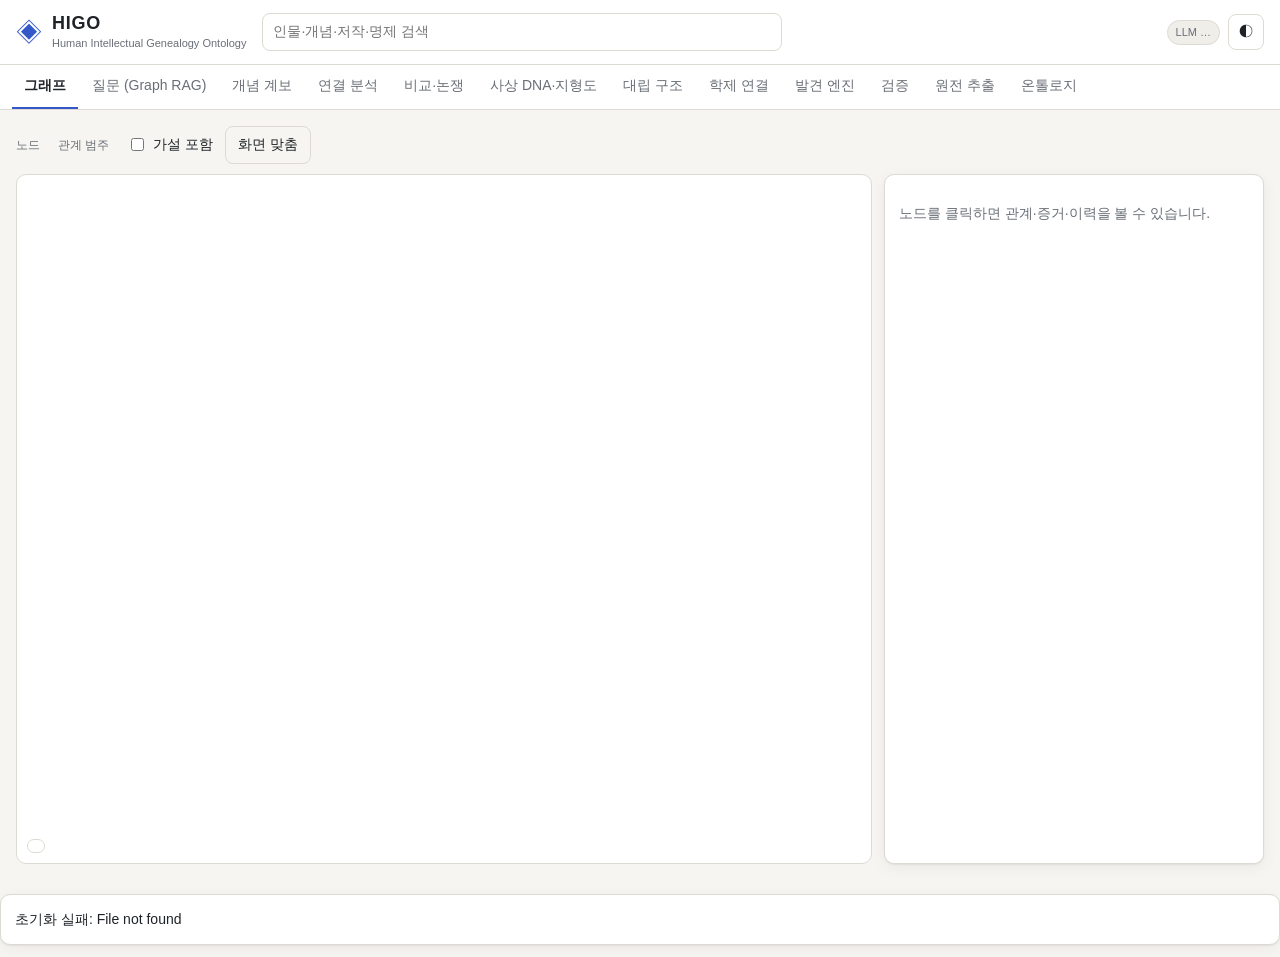
==== higo/higo/web/index.html @ 8241ce46 "Add HIGO: Human Intellectual Genealogy Ontology system A standalone intellectual-history ontology in" ====
<!doctype html>
<html lang="ko">
<head>
<meta charset="utf-8">
<meta name="viewport" content="width=device-width, initial-scale=1">
<title>HIGO 지성사 온톨로지</title>
<link rel="stylesheet" href="style.css">
</head>
<body>
<header class="top">
  <div class="brand">
    <span class="logo" aria-hidden="true">◈</span>
    <div>
      <h1>HIGO</h1>
      <p class="sub">Human Intellectual Genealogy Ontology</p>
    </div>
  </div>
  <form id="global-search" class="search" role="search">
    <input id="search-input" type="search" placeholder="인물·개념·저작·명제 검색" autocomplete="off" aria-label="검색">
    <div id="search-results" class="search-results" hidden></div>
  </form>
  <div class="top-meta">
    <span id="llm-badge" class="badge">LLM …</span>
    <button id="theme-toggle" class="icon-btn" type="button" aria-label="테마 전환">◐</button>
  </div>
</header>

<nav class="tabs" id="tabs" aria-label="기능">
  <button data-tab="explore" class="active">그래프</button>
  <button data-tab="ask">질문 (Graph RAG)</button>
  <button data-tab="genealogy">개념 계보</button>
  <button data-tab="connection">연결 분석</button>
  <button data-tab="compare">비교·논쟁</button>
  <button data-tab="dna">사상 DNA·지형도</button>
  <button data-tab="contradictions">대립 구조</button>
  <button data-tab="crossdomain">학제 연결</button>
  <button data-tab="discover">발견 엔진</button>
  <button data-tab="review">검증 <span id="queue-count" class="count"></span></button>
  <button data-tab="extract">원전 추출</button>
  <button data-tab="ontology">온톨로지</button>
</nav>

<main>
  <!-- 그래프 탐색 -->
  <section id="tab-explore" class="tab active">
    <div class="toolbar">
      <fieldset class="chips" id="type-filter"><legend>노드</legend></fieldset>
      <fieldset class="chips" id="cat-filter"><legend>관계 범주</legend></fieldset>
      <label class="inline"><input type="checkbox" id="show-hyp"> 가설 포함</label>
      <button id="graph-reset" type="button" class="ghost">화면 맞춤</button>
    </div>
    <div class="explore-grid">
      <div class="canvas-wrap"><canvas id="graph-canvas"></canvas><div id="legend" class="legend"></div></div>
      <aside id="detail" class="panel detail"><p class="muted">노드를 클릭하면 관계·증거·이력을 볼 수 있습니다.</p></aside>
    </div>
  </section>

  <!-- Graph RAG -->
  <section id="tab-ask" class="tab">
    <div class="panel">
      <form id="ask-form" class="stack">
        <textarea id="ask-q" rows="2" placeholder="예: 자유라는 개념은 고대부터 현대까지 어떻게 변화했는가?"></textarea>
        <div class="row">
          <label class="inline"><input type="checkbox" id="ask-llm" checked> LLM 합성 사용 (가능할 때)</label>
          <label class="inline"><input type="checkbox" id="ask-hyp"> 가설 관계 포함</label>
          <button type="submit" class="primary">질문하기</button>
        </div>
      </form>
      <div class="samples" id="ask-samples"></div>
    </div>
    <div class="two-col">
      <div class="panel"><h2>답변</h2><div id="ask-answer" class="md muted">질문을 입력하세요.</div></div>
      <div class="stack">
        <div class="panel"><h2>추론 경로</h2><ol id="ask-trace" class="trace"></ol></div>
        <div class="panel"><h2>근거</h2><div id="ask-evidence"></div></div>
      </div>
    </div>
  </section>

  <!-- 개념 계보 -->
  <section id="tab-genealogy" class="tab">
    <div class="panel row">
      <input id="gen-concept" list="dl-concepts" placeholder="개념 (예: concept:freedom)">
      <button id="gen-go" class="primary">계보 보기</button>
    </div>
    <div id="gen-out"></div>
  </section>

  <!-- 연결 분석 -->
  <section id="tab-connection" class="tab">
    <div class="panel row">
      <input id="conn-a" list="dl-nodes" placeholder="A (예: person:aristotle)">
      <input id="conn-b" list="dl-nodes" placeholder="B (예: person:jefferson)">
      <label class="inline"><input type="checkbox" id="conn-hyp"> 가설 포함</label>
      <button id="conn-go" class="primary">연결 해석</button>
    </div>
    <div id="conn-out"></div>
  </section>

  <!-- 비교 -->
  <section id="tab-compare" class="tab">
    <div class="panel row">
      <input id="cmp-a" list="dl-persons" placeholder="사상가 A">
      <input id="cmp-b" list="dl-persons" placeholder="사상가 B">
      <input id="cmp-topic" placeholder="주제 (선택, 예: 자유)">
      <button id="cmp-go" class="primary">쟁점 추출</button>
    </div>
    <div id="cmp-out"></div>
  </section>

  <!-- DNA -->
  <section id="tab-dna" class="tab">
    <div class="panel row">
      <input id="dna-person" list="dl-persons" placeholder="사상가 (예: person:kant)">
      <button id="dna-go" class="primary">사상 DNA</button>
    </div>
    <div class="two-col">
      <div id="dna-out" class="panel"><p class="muted">사상가를 선택하세요. DNA 는 임의 점수가 아니라 그래프의 명제·개념 분포에서 계산됩니다.</p></div>
      <div class="panel"><h2>사상 지형도</h2><p class="muted small">개념 분포 벡터의 주성분 2개로 투영. 점을 누르면 DNA 를 봅니다.</p><div id="landscape"></div><div id="landscape-axes" class="small muted"></div></div>
    </div>
  </section>

  <section id="tab-contradictions" class="tab"><div id="contra-out"></div></section>
  <section id="tab-crossdomain" class="tab"><div id="cross-out"></div></section>

  <!-- 발견 -->
  <section id="tab-discover" class="tab">
    <div class="panel row">
      <p class="muted grow">AI = Discovery Engine. 발견 결과는 사실이 아니라 <b>가설</b>이며, 기록하면 Tier 6 증거와 함께 검증 큐로 갑니다.</p>
      <button id="disc-go" class="primary">발견 실행</button>
    </div>
    <div id="disc-out"></div>
  </section>

  <!-- 검증 -->
  <section id="tab-review" class="tab">
    <div class="panel row">
      <label class="inline">검토자 <input id="reviewer" placeholder="이름 (필수)"></label>
      <p class="muted small grow">Human = Epistemic Authority. 모든 상태 전이는 검토자와 사유가 이력에 남습니다.</p>
      <button id="review-refresh" class="ghost">새로고침</button>
    </div>
    <div id="review-out"></div>
  </section>

  <!-- 추출 -->
  <section id="tab-extract" class="tab">
    <div class="panel stack">
      <div class="row">
        <input id="ex-title" placeholder="문서 제목">
        <input id="ex-author" list="dl-persons" placeholder="저자 (선택)">
        <input id="ex-work" list="dl-works" placeholder="저작 (선택)">
      </div>
      <textarea id="ex-text" rows="8" placeholder="원전 또는 2차 문헌 텍스트를 붙여넣으세요."></textarea>
      <div class="row">
        <label class="inline"><input type="checkbox" id="ex-llm"> LLM 추출 병행</label>
        <button id="ex-sample" class="ghost" type="button">예시 텍스트</button>
        <button id="ex-go" class="primary">추출</button>
      </div>
    </div>
    <div id="ex-out"></div>
  </section>

  <!-- 온톨로지 -->
  <section id="tab-ontology" class="tab"><div id="onto-out"></div></section>
</main>

<datalist id="dl-nodes"></datalist>
<datalist id="dl-persons"></datalist>
<datalist id="dl-concepts"></datalist>
<datalist id="dl-works"></datalist>
<div id="toast" class="toast" hidden></div>
<script src="app.js"></script>
</body>
</html>
---- higo/higo/web/style.css ----
:root {
  --bg: #f6f5f1; --surface: #ffffff; --surface-2: #efeee9; --border: #dcdad2;
  --text: #1f2328; --muted: #6a6f76; --accent: #3558c8; --accent-ink: #ffffff;
  --ok: #2f7d4f; --warn: #a26a00; --bad: #b23a3a; --hyp: #7b52b8;
  --c-person: #3558c8; --c-work: #8a6d3b; --c-concept: #2f7d6f; --c-prop: #8a8f98;
  --c-school: #b0569a; --c-event: #c2632a; --c-other: #9aa0a6;
  --e-influence: #3558c8; --e-succession: #2f7d6f; --e-critique: #b23a3a; --e-similarity: #7b52b8;
  --e-opposition: #c2632a; --e-other: #b8bcc2;
  --radius: 10px; --shadow: 0 1px 2px rgba(0,0,0,.06), 0 4px 16px rgba(0,0,0,.05);
  color-scheme: light;
}
@media (prefers-color-scheme: dark) {
  :root:not([data-theme="light"]) {
    --bg: #131417; --surface: #1c1e22; --surface-2: #25282d; --border: #33373d;
    --text: #e6e7e9; --muted: #9ba1a8; --accent: #7d9bff; --accent-ink: #0d1020;
    --ok: #5cc28a; --warn: #e3a93b; --bad: #ef7b7b; --hyp: #b594f0;
    --c-person: #7d9bff; --c-work: #d0ad6e; --c-concept: #5cc2ae; --c-prop: #8d939c;
    --c-school: #e08ccd; --c-event: #f0935a; --c-other: #7b8189;
    --e-influence: #7d9bff; --e-succession: #5cc2ae; --e-critique: #ef7b7b; --e-similarity: #b594f0;
    --e-opposition: #f0935a; --e-other: #4a4f57;
    --shadow: 0 1px 2px rgba(0,0,0,.4); color-scheme: dark;
  }
}
:root[data-theme="dark"] {
  --bg: #131417; --surface: #1c1e22; --surface-2: #25282d; --border: #33373d;
  --text: #e6e7e9; --muted: #9ba1a8; --accent: #7d9bff; --accent-ink: #0d1020;
  --ok: #5cc28a; --warn: #e3a93b; --bad: #ef7b7b; --hyp: #b594f0;
  --c-person: #7d9bff; --c-work: #d0ad6e; --c-concept: #5cc2ae; --c-prop: #8d939c;
  --c-school: #e08ccd; --c-event: #f0935a; --c-other: #7b8189;
  --e-influence: #7d9bff; --e-succession: #5cc2ae; --e-critique: #ef7b7b; --e-similarity: #b594f0;
  --e-opposition: #f0935a; --e-other: #4a4f57;
  --shadow: 0 1px 2px rgba(0,0,0,.4); color-scheme: dark;
}
* { box-sizing: border-box; }
html, body { margin: 0; }
body {
  background: var(--bg); color: var(--text);
  font: 14px/1.55 -apple-system, BlinkMacSystemFont, "Apple SD Gothic Neo", "Noto Sans KR", "Malgun Gothic", "Segoe UI", sans-serif;
}
h1, h2, h3 { margin: 0 0 .5em; line-height: 1.25; }
h2 { font-size: 15px; } h3 { font-size: 14px; }
a { color: var(--accent); }
button, input, textarea, select { font: inherit; color: inherit; }
input, textarea, select {
  background: var(--surface); border: 1px solid var(--border); border-radius: 8px; padding: 7px 10px; min-width: 0;
}
textarea { width: 100%; resize: vertical; }
input:focus, textarea:focus, button:focus-visible { outline: 2px solid var(--accent); outline-offset: 1px; }
button { cursor: pointer; border-radius: 8px; border: 1px solid var(--border); background: var(--surface); padding: 7px 12px; }
button.primary { background: var(--accent); color: var(--accent-ink); border-color: var(--accent); font-weight: 600; }
button.ghost { background: transparent; }
button.small { padding: 3px 8px; font-size: 12px; }
button.ok { border-color: var(--ok); color: var(--ok); } button.bad { border-color: var(--bad); color: var(--bad); }
button:disabled { opacity: .5; cursor: default; }
.icon-btn { padding: 6px 10px; }

.top { display: flex; align-items: center; gap: 16px; padding: 12px 16px; background: var(--surface); border-bottom: 1px solid var(--border); flex-wrap: wrap; }
.brand { display: flex; gap: 10px; align-items: center; }
.brand h1 { font-size: 18px; margin: 0; letter-spacing: .04em; }
.brand .sub { margin: 0; font-size: 11px; color: var(--muted); }
.logo { font-size: 26px; color: var(--accent); }
.search { position: relative; flex: 1; min-width: 180px; max-width: 520px; }
.search input { width: 100%; }
.search-results { position: absolute; z-index: 20; left: 0; right: 0; top: calc(100% + 4px); background: var(--surface); border: 1px solid var(--border); border-radius: 8px; box-shadow: var(--shadow); max-height: 360px; overflow: auto; }
.search-results button { display: flex; width: 100%; border: 0; border-radius: 0; text-align: left; gap: 8px; align-items: baseline; }
.search-results button:hover { background: var(--surface-2); }
.top-meta { display: flex; gap: 8px; align-items: center; margin-left: auto; }
.badge { font-size: 11px; padding: 3px 8px; border-radius: 99px; background: var(--surface-2); color: var(--muted); border: 1px solid var(--border); white-space: nowrap; }

.tabs { display: flex; gap: 2px; padding: 0 12px; background: var(--surface); border-bottom: 1px solid var(--border); overflow-x: auto; scrollbar-width: thin; }
.tabs button { border: 0; border-bottom: 2px solid transparent; border-radius: 0; background: none; padding: 10px 12px; white-space: nowrap; color: var(--muted); }
.tabs button.active { color: var(--text); border-bottom-color: var(--accent); font-weight: 600; }
.count { display: inline-block; min-width: 18px; padding: 0 5px; border-radius: 99px; background: var(--hyp); color: #fff; font-size: 11px; text-align: center; }
.count:empty { display: none; }

main { padding: 16px; max-width: 1500px; margin: 0 auto; }
.tab { display: none; } .tab.active { display: block; }
.panel { background: var(--surface); border: 1px solid var(--border); border-radius: var(--radius); padding: 14px; box-shadow: var(--shadow); margin-bottom: 12px; min-width: 0; }
.row { display: flex; gap: 8px; align-items: center; flex-wrap: wrap; }
.row > input { flex: 1 1 180px; }
.stack { display: flex; flex-direction: column; gap: 10px; }
.grow { flex: 1; }
.two-col { display: grid; grid-template-columns: minmax(0, 1.4fr) minmax(0, 1fr); gap: 12px; align-items: start; }
.grid-cards { display: grid; grid-template-columns: repeat(auto-fill, minmax(320px, 1fr)); gap: 12px; }
.muted { color: var(--muted); } .small { font-size: 12px; }
.inline { display: inline-flex; gap: 6px; align-items: center; white-space: nowrap; }

.toolbar { display: flex; gap: 12px; flex-wrap: wrap; align-items: center; margin-bottom: 10px; }
.chips { display: flex; flex-wrap: wrap; gap: 4px; border: 0; padding: 0; margin: 0; align-items: center; }
.chips legend { float: left; font-size: 12px; color: var(--muted); margin-right: 6px; padding: 0; }
.chip { font-size: 12px; padding: 3px 9px; border-radius: 99px; border: 1px solid var(--border); background: var(--surface); display: inline-flex; gap: 5px; align-items: center; }
.chip[aria-pressed="true"] { background: var(--surface-2); border-color: var(--text); }
.dot { width: 9px; height: 9px; border-radius: 50%; display: inline-block; flex: none; }

.explore-grid { display: grid; grid-template-columns: minmax(0, 1fr) 380px; gap: 12px; }
.canvas-wrap { position: relative; background: var(--surface); border: 1px solid var(--border); border-radius: var(--radius); height: calc(100vh - 210px); min-height: 420px; overflow: hidden; }
#graph-canvas { width: 100%; height: 100%; display: block; touch-action: none; cursor: grab; }
.legend { position: absolute; left: 10px; bottom: 10px; font-size: 11px; background: color-mix(in srgb, var(--surface) 90%, transparent); padding: 6px 8px; border-radius: 8px; border: 1px solid var(--border); display: flex; flex-wrap: wrap; gap: 4px 10px; max-width: calc(100% - 20px); }
.legend span { display: inline-flex; gap: 5px; align-items: center; }
.line { width: 16px; height: 0; border-top: 2px solid; display: inline-block; }
.line.dash { border-top-style: dashed; }
.detail { height: calc(100vh - 210px); min-height: 420px; overflow: auto; margin: 0; }

.kv { display: grid; grid-template-columns: max-content 1fr; gap: 3px 10px; font-size: 13px; }
.kv dt { color: var(--muted); }
.rel-group { margin-top: 12px; }
.rel-group h3 { font-size: 12px; text-transform: none; color: var(--muted); margin-bottom: 4px; }
.rel { display: flex; gap: 6px; align-items: baseline; padding: 3px 0; border-bottom: 1px dashed var(--border); font-size: 13px; }
.rel:last-child { border-bottom: 0; }
.link { background: none; border: 0; padding: 0; color: var(--accent); text-align: left; cursor: pointer; display: inline; font: inherit; }
.link:hover { text-decoration: underline; }
.pill { font-size: 11px; padding: 1px 7px; border-radius: 99px; border: 1px solid var(--border); white-space: nowrap; color: var(--muted); }
.pill.accepted { color: var(--ok); border-color: var(--ok); }
.pill.hypothesis { color: var(--hyp); border-color: var(--hyp); }
.pill.contested, .pill.proposed { color: var(--warn); border-color: var(--warn); }
.pill.rejected { color: var(--bad); border-color: var(--bad); text-decoration: line-through; }
.pill.revised { color: var(--accent); border-color: var(--accent); }
.conf { display: inline-block; width: 46px; height: 6px; background: var(--surface-2); border-radius: 3px; overflow: hidden; vertical-align: middle; }
.conf i { display: block; height: 100%; background: var(--ok); }

.evidence { border-left: 3px solid var(--border); padding: 6px 10px; margin: 6px 0; background: var(--surface-2); border-radius: 0 8px 8px 0; font-size: 13px; }
.evidence.t1 { border-left-color: var(--ok); } .evidence.t2 { border-left-color: var(--ok); }
.evidence.t3 { border-left-color: var(--accent); } .evidence.t4 { border-left-color: var(--warn); }
.evidence.t5, .evidence.t6 { border-left-color: var(--hyp); }
.evidence.contradicts { background: color-mix(in srgb, var(--bad) 10%, var(--surface-2)); }

.md h2 { font-size: 16px; margin-top: 8px; } .md h3 { font-size: 14px; margin-top: 14px; }
.md ul { padding-left: 18px; margin: 4px 0; } .md li { margin: 3px 0; }
.md p { margin: 6px 0; }
.trace { padding-left: 18px; margin: 0; font-size: 13px; } .trace li { margin: 4px 0; }
.trace b { color: var(--accent); }

.timeline { position: relative; margin-left: 8px; border-left: 2px solid var(--border); padding-left: 16px; }
.era-h { margin: 16px 0 6px -26px; display: flex; align-items: center; gap: 8px; font-weight: 600; }
.era-h::before { content: ""; width: 12px; height: 12px; border-radius: 50%; background: var(--accent); border: 3px solid var(--surface); box-shadow: 0 0 0 1px var(--accent); }
.tl-item { padding: 6px 0; font-size: 13px; }
.tl-year { display: inline-block; min-width: 52px; color: var(--muted); font-variant-numeric: tabular-nums; }

.path { display: flex; flex-wrap: wrap; align-items: center; gap: 4px; padding: 6px 0; font-size: 13px; border-bottom: 1px dashed var(--border); }
.path .arrow { color: var(--muted); font-size: 12px; }
.kind { font-weight: 600; }
.verdict { font-size: 15px; padding: 10px 12px; border-radius: 8px; background: var(--surface-2); border-left: 4px solid var(--accent); }

.issue { border: 1px solid var(--border); border-radius: 8px; padding: 10px; margin: 8px 0; }
.issue .cols { display: grid; grid-template-columns: 1fr 1fr; gap: 12px; }
.stance { font-size: 12px; padding: 2px 8px; border-radius: 99px; }
.stance.divergence { background: color-mix(in srgb, var(--bad) 15%, transparent); color: var(--bad); }
.stance.convergence { background: color-mix(in srgb, var(--ok) 15%, transparent); color: var(--ok); }
.stance.different_emphasis { background: var(--surface-2); color: var(--muted); }
.quote { font-size: 13px; margin: 4px 0; } .quote small { color: var(--muted); }

.bar-row { display: grid; grid-template-columns: 110px 1fr 44px; gap: 8px; align-items: center; font-size: 12px; margin: 3px 0; }
.bar { height: 10px; background: var(--surface-2); border-radius: 5px; overflow: hidden; }
.bar i { display: block; height: 100%; background: var(--accent); border-radius: 5px; }
.bar.neg i { background: var(--bad); }
#landscape svg { width: 100%; height: auto; display: block; }
#landscape text { fill: var(--text); font-size: 10px; }
#landscape circle { cursor: pointer; }

table { width: 100%; border-collapse: collapse; font-size: 13px; }
th, td { text-align: left; padding: 6px 8px; border-bottom: 1px solid var(--border); vertical-align: top; }
th { color: var(--muted); font-weight: 600; font-size: 12px; }
.table-wrap { overflow-x: auto; }
.axis { display: grid; grid-template-columns: 1fr auto 1fr; gap: 10px; align-items: start; }
.axis .vs { font-weight: 700; color: var(--muted); padding-top: 2px; }
.tags { display: flex; flex-wrap: wrap; gap: 4px; }
.tag { font-size: 12px; background: var(--surface-2); border-radius: 6px; padding: 1px 7px; }
.form-grid { display: grid; grid-template-columns: repeat(auto-fill, minmax(140px, 1fr)); gap: 6px; margin-top: 8px; }
.samples { display: flex; flex-wrap: wrap; gap: 6px; margin-top: 10px; }
.samples button { font-size: 12px; border-radius: 99px; }
.toast { position: fixed; bottom: 16px; left: 50%; transform: translateX(-50%); background: var(--text); color: var(--bg); padding: 8px 14px; border-radius: 8px; z-index: 50; max-width: calc(100% - 32px); }
.loading { color: var(--muted); padding: 16px; }

@media (max-width: 960px) {
  .explore-grid, .two-col { grid-template-columns: 1fr; }
  .detail { height: auto; max-height: 60vh; }
  .canvas-wrap { height: 60vh; }
  .issue .cols { grid-template-columns: 1fr; }
}
@media (max-width: 600px) {
  main { padding: 12px 16px; }
  .top { padding: 10px 16px; }
  .axis { grid-template-columns: 1fr; }
  .axis .vs { text-align: center; }
  .bar-row { grid-template-columns: 90px 1fr 40px; }
}
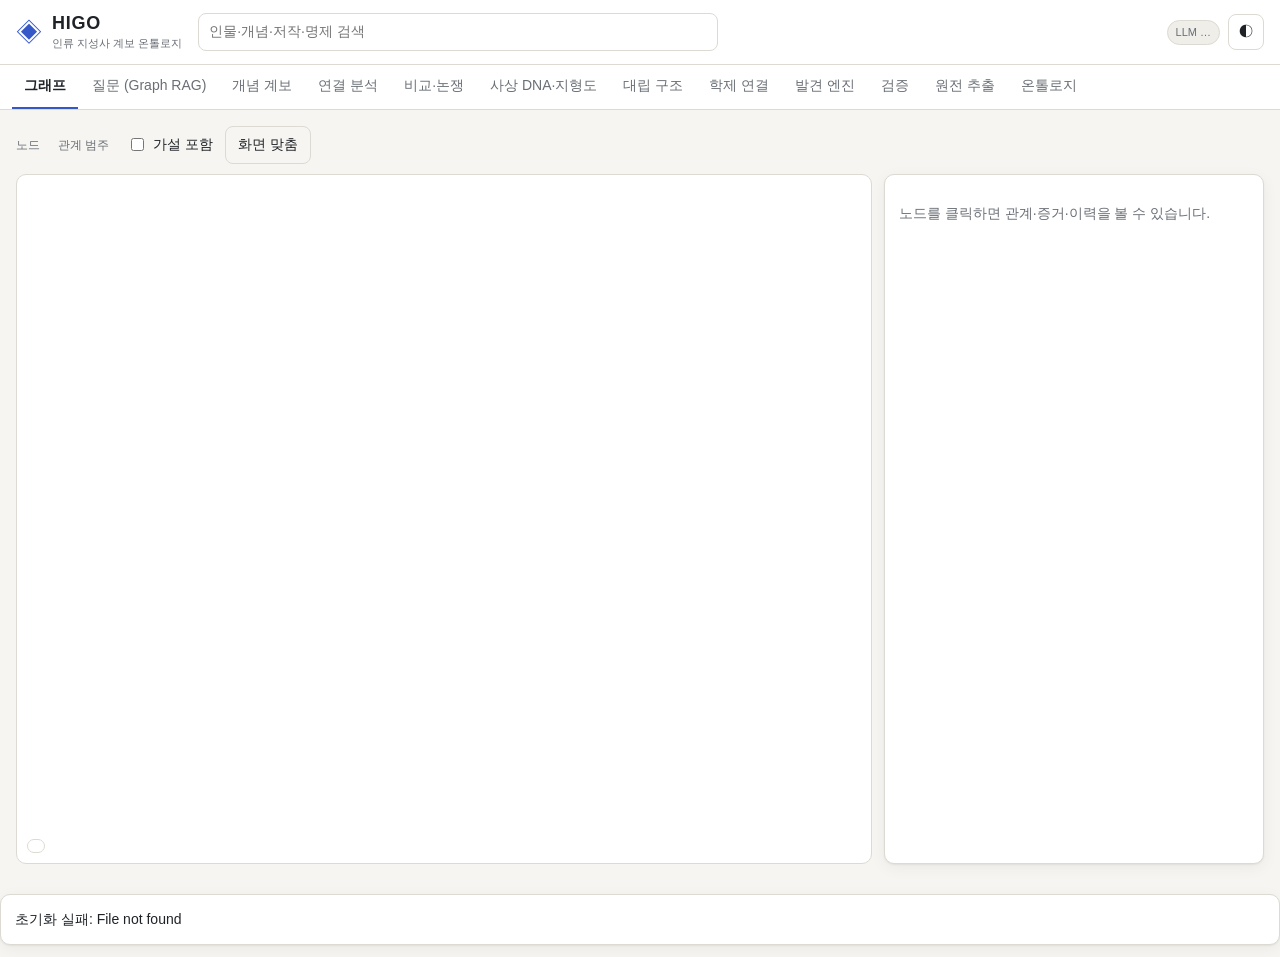
==== commit 4943c391: "Localize HIGO UI and answers to Korean Show entity types, epistemic statuses, evidence status, origi" ====
--- a/higo/higo/web/index.html
+++ b/higo/higo/web/index.html
@@ -12,7 +12,7 @@
     <span class="logo" aria-hidden="true">◈</span>
     <div>
       <h1>HIGO</h1>
-      <p class="sub">Human Intellectual Genealogy Ontology</p>
+      <p class="sub">인류 지성사 계보 온톨로지</p>
     </div>
   </div>
   <form id="global-search" class="search" role="search">
@@ -126,7 +126,7 @@
   <!-- 발견 -->
   <section id="tab-discover" class="tab">
     <div class="panel row">
-      <p class="muted grow">AI = Discovery Engine. 발견 결과는 사실이 아니라 <b>가설</b>이며, 기록하면 Tier 6 증거와 함께 검증 큐로 갑니다.</p>
+      <p class="muted grow">AI는 연결 후보를 발견할 뿐입니다. 발견 결과는 사실이 아니라 <b>가설</b>이며, 기록하면 6등급(AI 추론) 증거와 함께 검증 대기열로 갑니다.</p>
       <button id="disc-go" class="primary">발견 실행</button>
     </div>
     <div id="disc-out"></div>
@@ -136,7 +136,7 @@
   <section id="tab-review" class="tab">
     <div class="panel row">
       <label class="inline">검토자 <input id="reviewer" placeholder="이름 (필수)"></label>
-      <p class="muted small grow">Human = Epistemic Authority. 모든 상태 전이는 검토자와 사유가 이력에 남습니다.</p>
+      <p class="muted small grow">최종 판단은 사람이 합니다. 모든 상태 변경은 검토자 이름과 사유가 이력에 남습니다.</p>
       <button id="review-refresh" class="ghost">새로고침</button>
     </div>
     <div id="review-out"></div>
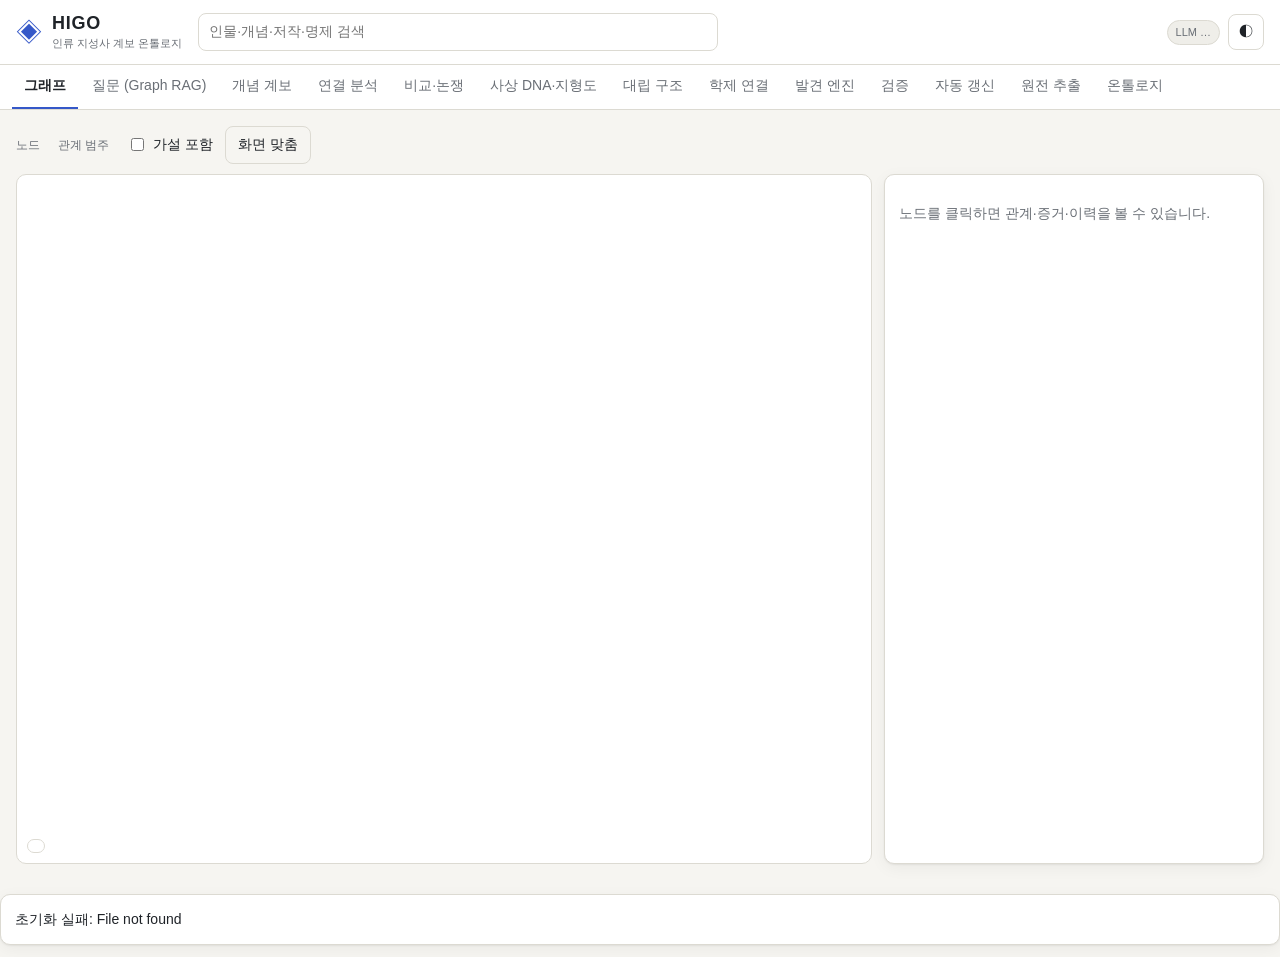
==== commit 57d656ef: "Add HIGO autonomy phase 1: verified, policy-gated update cycle - Ontology as code: data/ JSONL files" ====
--- a/higo/higo/web/index.html
+++ b/higo/higo/web/index.html
@@ -36,6 +36,7 @@
   <button data-tab="crossdomain">학제 연결</button>
   <button data-tab="discover">발견 엔진</button>
   <button data-tab="review">검증 <span id="queue-count" class="count"></span></button>
+  <button data-tab="autonomy">자동 갱신</button>
   <button data-tab="extract">원전 추출</button>
   <button data-tab="ontology">온톨로지</button>
 </nav>
@@ -142,6 +143,20 @@
     <div id="review-out"></div>
   </section>
 
+  <!-- 자동 갱신 -->
+  <section id="tab-autonomy" class="tab">
+    <div class="panel row">
+      <p class="muted small grow">Claude 가 제안한 변경은 원문 대조와 위험도 정책을 거쳐 주기별 보고서로 올라옵니다.
+        낮은 위험은 자동 반영, 중간 위험은 아래에서 <b>묶음 승인</b>, 높은 위험은 검증 탭에서 개별 판단합니다.</p>
+      <label class="inline">검토자 <input id="auto-reviewer" placeholder="이름"></label>
+    </div>
+    <div class="two-col">
+      <div class="stack"><div class="panel"><h2>갱신 주기</h2><div id="runs-list"></div></div>
+        <div class="panel"><h2>보고서</h2><div id="run-report" class="md muted">주기를 선택하세요.</div></div></div>
+      <div class="panel"><h2>다음 작업 (공백 분석)</h2><div id="gaps-out"></div></div>
+    </div>
+  </section>
+
   <!-- 추출 -->
   <section id="tab-extract" class="tab">
     <div class="panel stack">
--- a/higo/higo/web/style.css
+++ b/higo/higo/web/style.css
@@ -184,3 +184,6 @@
   .axis .vs { text-align: center; }
   .bar-row { grid-template-columns: 90px 1fr 40px; }
 }
+
+code { font-family: ui-monospace, SFMono-Regular, Menlo, monospace; font-size: 12px; background: var(--surface-2); padding: 1px 5px; border-radius: 4px; }
+.md table { margin: 6px 0 12px; }
